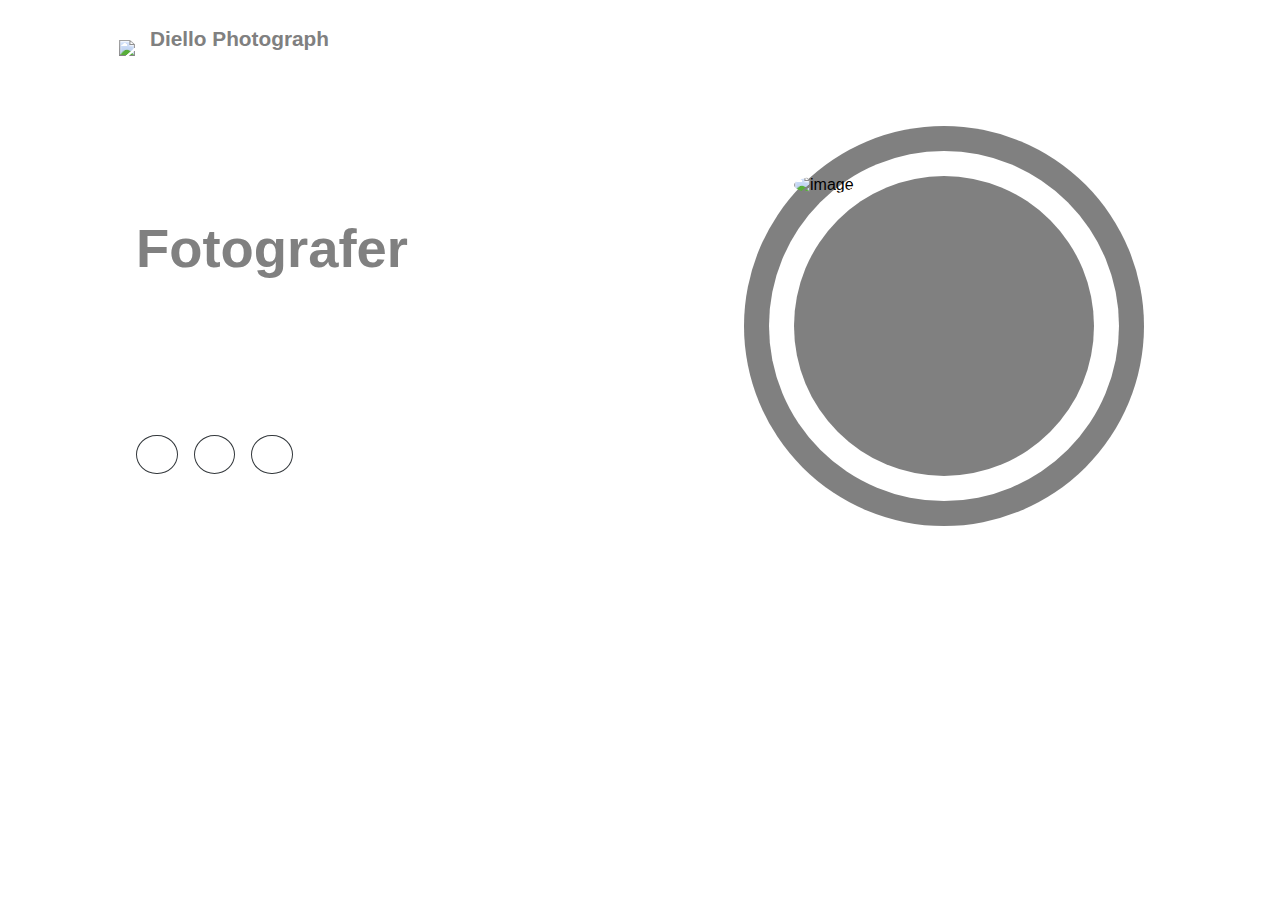
==== index.html @ 21fdc125 "Add files via upload" ====
<!--Dark new color-->
<!DOCTYPE html>
<html lang="en">

<head>
    <meta charset="UTF-8">
    <meta http-equiv="X-UA-Compatible" content="IE=edge">
    <meta name="viewport" content="width=device-width, initial-scale=1.0">
    <link rel="stylesheet" href="https://cdn.jsdelivr.net/npm/bootstrap-icons@1.10.5/font/bootstrap-icons.css">
    <link rel="stylesheet" href="style.css">
    <title>Diello Photograph</title>
   <link rel="stylesheet" type="text/css" href="style.css">
   <link rel="icon" type="image/x-icon" href="img/dio1.png">
</head>

<body>
    <header id="header">
        <div class="logo">
            <img src="img/dio2.png" width="35" style="margin-bottom: -10px;">
            <a href="#">Diello Photograph</a>
        </div>
        <input type="checkbox" id="click">
        <label for="click" class="mainicon">
            <div class="menu" id="menu">
                <i class="bi bi-list"></i>
            </div>
        </label>
        <nav>
            <a href="dio.html">Home</a>
            <a href="port.html">Portofolio</a>
            <a href="#">Kontak</a>
        </nav>
    </header>


    <section>
        <div class="main">
            <div class="Information">
                <h3>Halo, saya Diello</h3>
                <h1 style="font-size: 1.9rem; color: white;">Saya adalah seorang</h1>
                <h1>Fotografer</h1>
                <p>Saya Diello, seorang fotografer di Jakarta. Saya memiliki keahlian dalam bidang fotografi dan videografi. Saya biasa melakukan kegiatan fotografi pada acara seperti event jejepangan, portrait, wedding, dll.
                </p>
                <div class="social">
                    <a href=" https://wa.me/qr/ESLTHL67H5MUM1"><i class='bi bi-whatsapp'></i></a>
                    <a href=" https://www.instagram.com/d.photograph._?igsh=Z285Z3h4Nnlta3R5"><i class='bi bi-instagram'></i></a>
                    <a href=" https://www.tiktok.com/@d_.photograph?_t=8nS4G0AjhXo&_r=1"><i class='bi bi-tiktok'></i></a>
                </div>
            </div>
            <div class="images">
                <div class="blue-bg-outer">
                   <div class="white-bg">
                        <div class="blue-bg">
                            <img src="img/dio.png" alt="image">
                        </div>
                   </div>
                </div>
            </div>
        </div>
    </section>
<script src="js/index.js"></script>
</body>
</html>
---- style.css ----
:root {
            --primary-color: grey;
            --secondary-color: white;
            background-image: url('img/bg1.png');
            background-repeat: no-repeat;
        }
        @import url('https://fonts.googleapis.com/css2?family=Outfit:wght@200;300;400;500;600;700;800&family=Roboto:wght@100;300;400&display=swap');

        * {
            margin: 0;
            padding: 0;
        }

        body {
            font-family: 'Outfit', sans-serif;
            margin: auto;

        }

        /*  NAVBAR  */

        header {
            padding: 1.7rem 0;
            display: flex;
            justify-content: space-around;
            background-color: transparent;
            align-content: center;
        }

        .logo a {
            font-size: 1.3rem;
            font-weight: 800;
            color: var(--primary-color);
            text-decoration: none;
            margin-left: 10px;
        }

        nav {
            z-index: 1;

        }

        nav a {
            color: ;
            text-decoration: none;
            font-size: .97rem;
            font-weight: 600;
            padding: 1rem;
            letter-spacing: 1px;
            color: var(--secondary-color);
            margin-right: 20px;
            margin-top: 15px;
        }

        #click {
            display: none;
        }

        .menu {
            display: none;
        }

        nav a {
            position: relative;
        }

        nav a::before {
            content: "";
            position: absolute;
            bottom: 0;
            width: calc(100% - 2.5rem);
            height: 3px;
            background-color: var(--primary-color);
            transform: scale(0, 1);
            transform-origin: left;
            transition: transform .3s ease;
        }

        nav a:hover::before {
            transform: scale(1.1, 1);
        }

        /*NAVBAR*/

        section {
            margin: 3rem 8.5rem;
        }

        .main {
            display: flex;
            flex-wrap: wrap;
            justify-content: space-between;
            align-items: center;
            margin-top: 25px;
        }
        .main h3 {
            font-size: 1.5rem;
            color: white;
        }
        .main h1 {
            font-size: 3.4rem;
            font-weight: 600;
            margin-top: .5rem;
            color: grey;
        }
        .main p {
            line-height: 1.7;
            font-size: 1.2rem;
            margin-top: .5rem;
            color: white;
        }
        .Information {
            width: 50%;
            margin-bottom: 40px;
        }

        .social {
            display: flex;
            flex-wrap: wrap;
            gap: 1rem;
            margin-top: 1rem;
        }

        .social a {
            color: var(--secondary-color);
            font-size: 1rem;
            border: 1px solid #33383C;
            border-radius: 50%;
            padding: 0.3rem;
            text-align: center;
            width: 30px;
            height: 28px;
            display: grid;
            place-items: center;

        }

        .social a:hover {
            color: black;
            background-color: var(--secondary-color);
            box-shadow: 0 0 20px var(--secondary-color);
            border-color: var(--secondary-color);
            transition: all .3s ease-in-out;
        }

        /* IMAGE*/

        .images {
            margin-left: 40px, auto;
            width: 25em;
            height: 25em;
            border-radius: 50%;
        }

        .blue-bg-outer {
            width: 25em;
            height: 25em;
            border-radius: 50%;
            background: var(--primary-color);
            display: grid;
            place-items: center;
            box-shadow: 0 0 25px var(--secondary-color);
        }

        .white-bg {
            width: 21.875em;
            height: 21.875em;
            border-radius: 50%;
            background: #fff;
            display: grid;
            place-items: center;
        }

        .blue-bg {
            width: 18.75em;
            height: 18.75em;
            border-radius: 50%;
            background: var(--primary-color);
        }

        .blue-bg img {
            position: relative;
            width: 100%;
            border-radius: 50%;
        }

        @media only screen and (max-width: 1024px) {
            html {
                font-size: 80%;
            }
        }

        @media screen and (max-width: 768px) {
            html {
                font-size: 100%;
            }

            .menu {
                display: block;
            }

            .menu {
                font-size: 1.5rem;
                color: var(--primary-color);
            }

            header {
                padding: 0.7rem 1rem;
                justify-content: space-between;
            }

            nav {
                position: absolute;
                display: flex;
                flex-direction: column;
                text-align: center;
                background-color: #fff;
                left: -100%;
                width: 100%;
                height: 100vh;
                top: 3rem;
                transition: all 0.3s ease;
                margin-top: 15px;
            }

            nav a {
                color: var(--primary-color);
            }
            #click:checked~nav {
                left: 0;
            }
            nav a::before {
                content: none;
            }
            section {
                margin: 1rem 1.5rem;
            }
            .Information {
                width: 100%;
            }   
        }

        @media only screen and (max-width: 480px) {

            section {
                margin: 0 1rem;
            }
            .images {
                min-width: 15em;
            }

            .blue-bg-outer {
                width: 20em;
                height: 20em;
                margin: auto;

            }

            .white-bg {
                width: 16.875em;
                height: 16.875em;
            }

            .blue-bg {
                width: 12.75em;
                height: 12.75em;
            }

        }

        @media only screen and (max-width: 320px) {
            .images {
                height: 17em;
            }
            .blue-bg-outer {
                width: 16em;
                height: 16em;

            }

            .white-bg {
                width: 13em;
                height: 13em;
            }

            .blue-bg {
                width: 11em;
                height: 11em;
            }

            .blue-bg img {
                position: relative;
                bottom: 20px;
                right: 10px;
                width: 100%;
            }
        }
---- style.css ----
:root {
            --primary-color: grey;
            --secondary-color: white;
            background-image: url('img/bg1.png');
            background-repeat: no-repeat;
        }
        @import url('https://fonts.googleapis.com/css2?family=Outfit:wght@200;300;400;500;600;700;800&family=Roboto:wght@100;300;400&display=swap');

        * {
            margin: 0;
            padding: 0;
        }

        body {
            font-family: 'Outfit', sans-serif;
            margin: auto;

        }

        /*  NAVBAR  */

        header {
            padding: 1.7rem 0;
            display: flex;
            justify-content: space-around;
            background-color: transparent;
            align-content: center;
        }

        .logo a {
            font-size: 1.3rem;
            font-weight: 800;
            color: var(--primary-color);
            text-decoration: none;
            margin-left: 10px;
        }

        nav {
            z-index: 1;

        }

        nav a {
            color: ;
            text-decoration: none;
            font-size: .97rem;
            font-weight: 600;
            padding: 1rem;
            letter-spacing: 1px;
            color: var(--secondary-color);
            margin-right: 20px;
            margin-top: 15px;
        }

        #click {
            display: none;
        }

        .menu {
            display: none;
        }

        nav a {
            position: relative;
        }

        nav a::before {
            content: "";
            position: absolute;
            bottom: 0;
            width: calc(100% - 2.5rem);
            height: 3px;
            background-color: var(--primary-color);
            transform: scale(0, 1);
            transform-origin: left;
            transition: transform .3s ease;
        }

        nav a:hover::before {
            transform: scale(1.1, 1);
        }

        /*NAVBAR*/

        section {
            margin: 3rem 8.5rem;
        }

        .main {
            display: flex;
            flex-wrap: wrap;
            justify-content: space-between;
            align-items: center;
            margin-top: 25px;
        }
        .main h3 {
            font-size: 1.5rem;
            color: white;
        }
        .main h1 {
            font-size: 3.4rem;
            font-weight: 600;
            margin-top: .5rem;
            color: grey;
        }
        .main p {
            line-height: 1.7;
            font-size: 1.2rem;
            margin-top: .5rem;
            color: white;
        }
        .Information {
            width: 50%;
            margin-bottom: 40px;
        }

        .social {
            display: flex;
            flex-wrap: wrap;
            gap: 1rem;
            margin-top: 1rem;
        }

        .social a {
            color: var(--secondary-color);
            font-size: 1rem;
            border: 1px solid #33383C;
            border-radius: 50%;
            padding: 0.3rem;
            text-align: center;
            width: 30px;
            height: 28px;
            display: grid;
            place-items: center;

        }

        .social a:hover {
            color: black;
            background-color: var(--secondary-color);
            box-shadow: 0 0 20px var(--secondary-color);
            border-color: var(--secondary-color);
            transition: all .3s ease-in-out;
        }

        /* IMAGE*/

        .images {
            margin-left: 40px, auto;
            width: 25em;
            height: 25em;
            border-radius: 50%;
        }

        .blue-bg-outer {
            width: 25em;
            height: 25em;
            border-radius: 50%;
            background: var(--primary-color);
            display: grid;
            place-items: center;
            box-shadow: 0 0 25px var(--secondary-color);
        }

        .white-bg {
            width: 21.875em;
            height: 21.875em;
            border-radius: 50%;
            background: #fff;
            display: grid;
            place-items: center;
        }

        .blue-bg {
            width: 18.75em;
            height: 18.75em;
            border-radius: 50%;
            background: var(--primary-color);
        }

        .blue-bg img {
            position: relative;
            width: 100%;
            border-radius: 50%;
        }

        @media only screen and (max-width: 1024px) {
            html {
                font-size: 80%;
            }
        }

        @media screen and (max-width: 768px) {
            html {
                font-size: 100%;
            }

            .menu {
                display: block;
            }

            .menu {
                font-size: 1.5rem;
                color: var(--primary-color);
            }

            header {
                padding: 0.7rem 1rem;
                justify-content: space-between;
            }

            nav {
                position: absolute;
                display: flex;
                flex-direction: column;
                text-align: center;
                background-color: #fff;
                left: -100%;
                width: 100%;
                height: 100vh;
                top: 3rem;
                transition: all 0.3s ease;
                margin-top: 15px;
            }

            nav a {
                color: var(--primary-color);
            }
            #click:checked~nav {
                left: 0;
            }
            nav a::before {
                content: none;
            }
            section {
                margin: 1rem 1.5rem;
            }
            .Information {
                width: 100%;
            }   
        }

        @media only screen and (max-width: 480px) {

            section {
                margin: 0 1rem;
            }
            .images {
                min-width: 15em;
            }

            .blue-bg-outer {
                width: 20em;
                height: 20em;
                margin: auto;

            }

            .white-bg {
                width: 16.875em;
                height: 16.875em;
            }

            .blue-bg {
                width: 12.75em;
                height: 12.75em;
            }

        }

        @media only screen and (max-width: 320px) {
            .images {
                height: 17em;
            }
            .blue-bg-outer {
                width: 16em;
                height: 16em;

            }

            .white-bg {
                width: 13em;
                height: 13em;
            }

            .blue-bg {
                width: 11em;
                height: 11em;
            }

            .blue-bg img {
                position: relative;
                bottom: 20px;
                right: 10px;
                width: 100%;
            }
        }
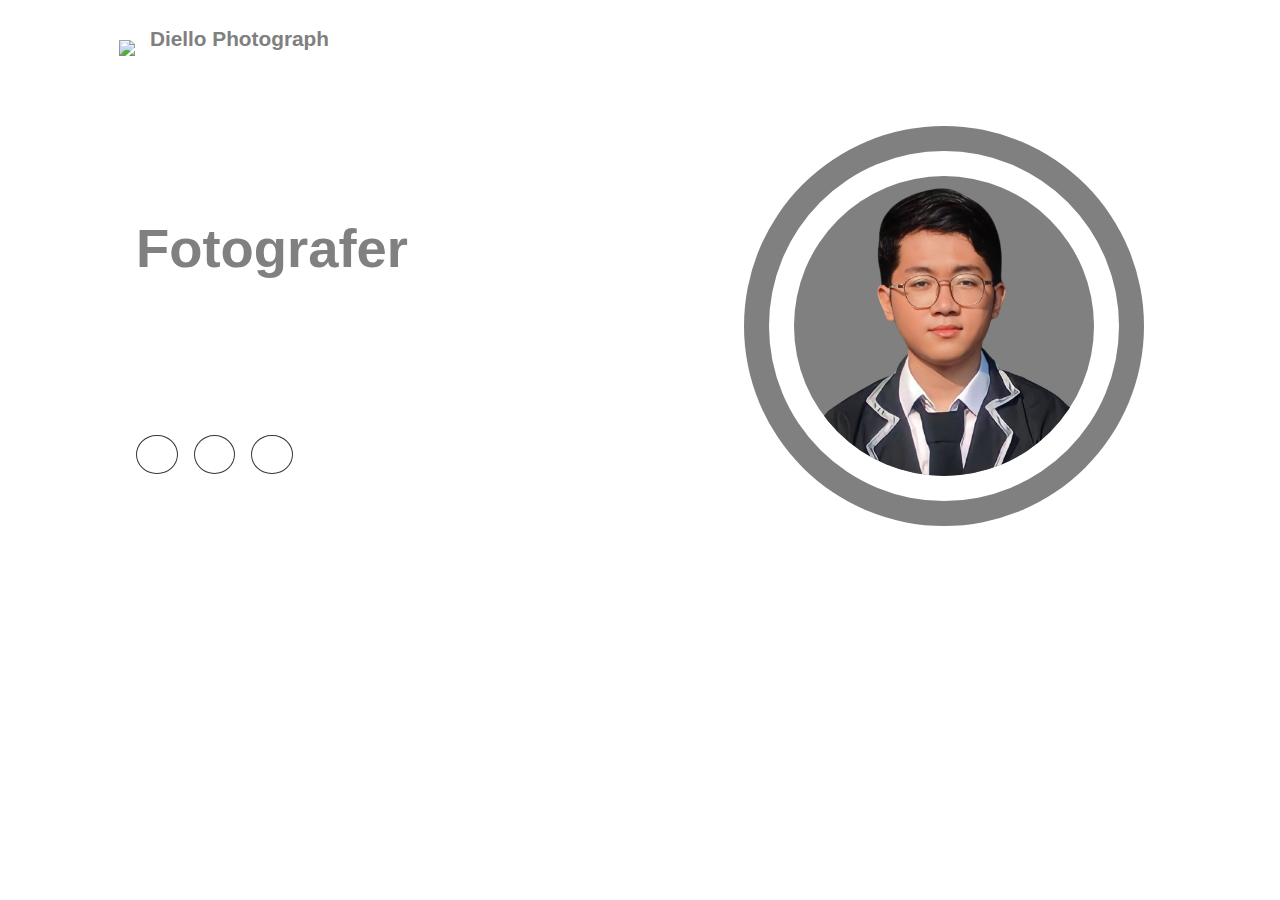
==== commit 4dc7c949: "index.html" ====
--- a/index.html
+++ b/index.html
@@ -10,7 +10,7 @@
     <link rel="stylesheet" href="style.css">
     <title>Diello Photograph</title>
    <link rel="stylesheet" type="text/css" href="style.css">
-   <link rel="icon" type="image/x-icon" href="img/dio1.png">
+   <link rel="icon" type="image/x-icon" href="dio1.png">
 </head>
 
 <body>
@@ -51,7 +51,7 @@
                 <div class="blue-bg-outer">
                    <div class="white-bg">
                         <div class="blue-bg">
-                            <img src="img/dio.png" alt="image">
+                            <img src="dio.png" alt="image">
                         </div>
                    </div>
                 </div>
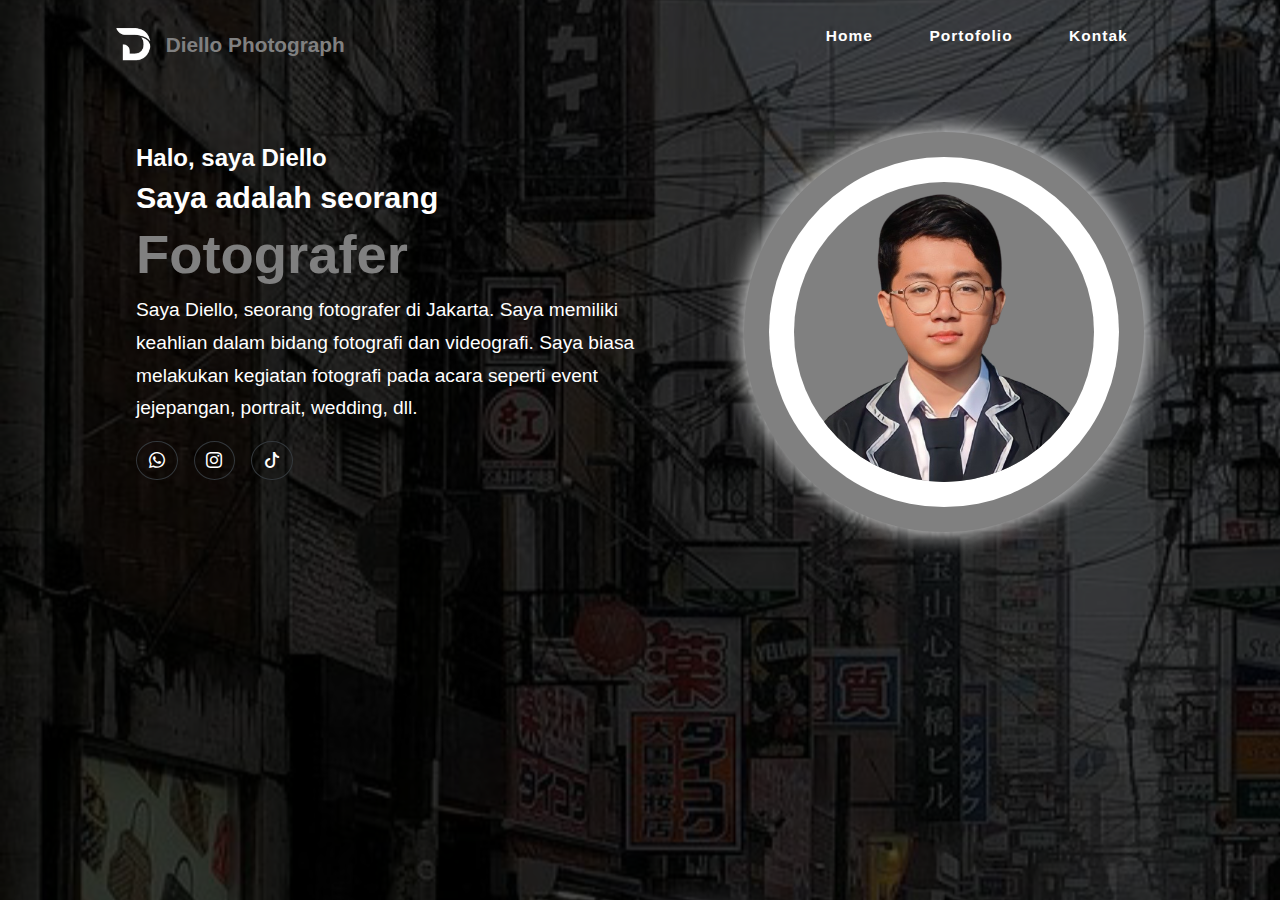
==== commit 4466817a: "index.html" ====
--- a/index.html
+++ b/index.html
@@ -16,7 +16,7 @@
 <body>
     <header id="header">
         <div class="logo">
-            <img src="img/dio2.png" width="35" style="margin-bottom: -10px;">
+            <img src="dio2.png" width="35" style="margin-bottom: -10px;">
             <a href="#">Diello Photograph</a>
         </div>
         <input type="checkbox" id="click">
@@ -26,9 +26,9 @@
             </div>
         </label>
         <nav>
-            <a href="dio.html">Home</a>
+            <a href="index.html">Home</a>
             <a href="port.html">Portofolio</a>
-            <a href="#">Kontak</a>
+            <a href="https://wa.me/qr/ESLTHL67H5MUM1">Kontak</a>
         </nav>
     </header>
 
--- a/style.css
+++ b/style.css
@@ -1,7 +1,7 @@
         :root {
             --primary-color: grey;
             --secondary-color: white;
-            background-image: url('img/bg1.png');
+            background-image: url('bg1.png');
             background-repeat: no-repeat;
         }
         @import url('https://fonts.googleapis.com/css2?family=Outfit:wght@200;300;400;500;600;700;800&family=Roboto:wght@100;300;400&display=swap');
@@ -294,4 +294,4 @@
                 right: 10px;
                 width: 100%;
             }
-        }+        }
--- a/style.css
+++ b/style.css
@@ -1,7 +1,7 @@
         :root {
             --primary-color: grey;
             --secondary-color: white;
-            background-image: url('img/bg1.png');
+            background-image: url('bg1.png');
             background-repeat: no-repeat;
         }
         @import url('https://fonts.googleapis.com/css2?family=Outfit:wght@200;300;400;500;600;700;800&family=Roboto:wght@100;300;400&display=swap');
@@ -294,4 +294,4 @@
                 right: 10px;
                 width: 100%;
             }
-        }+        }
